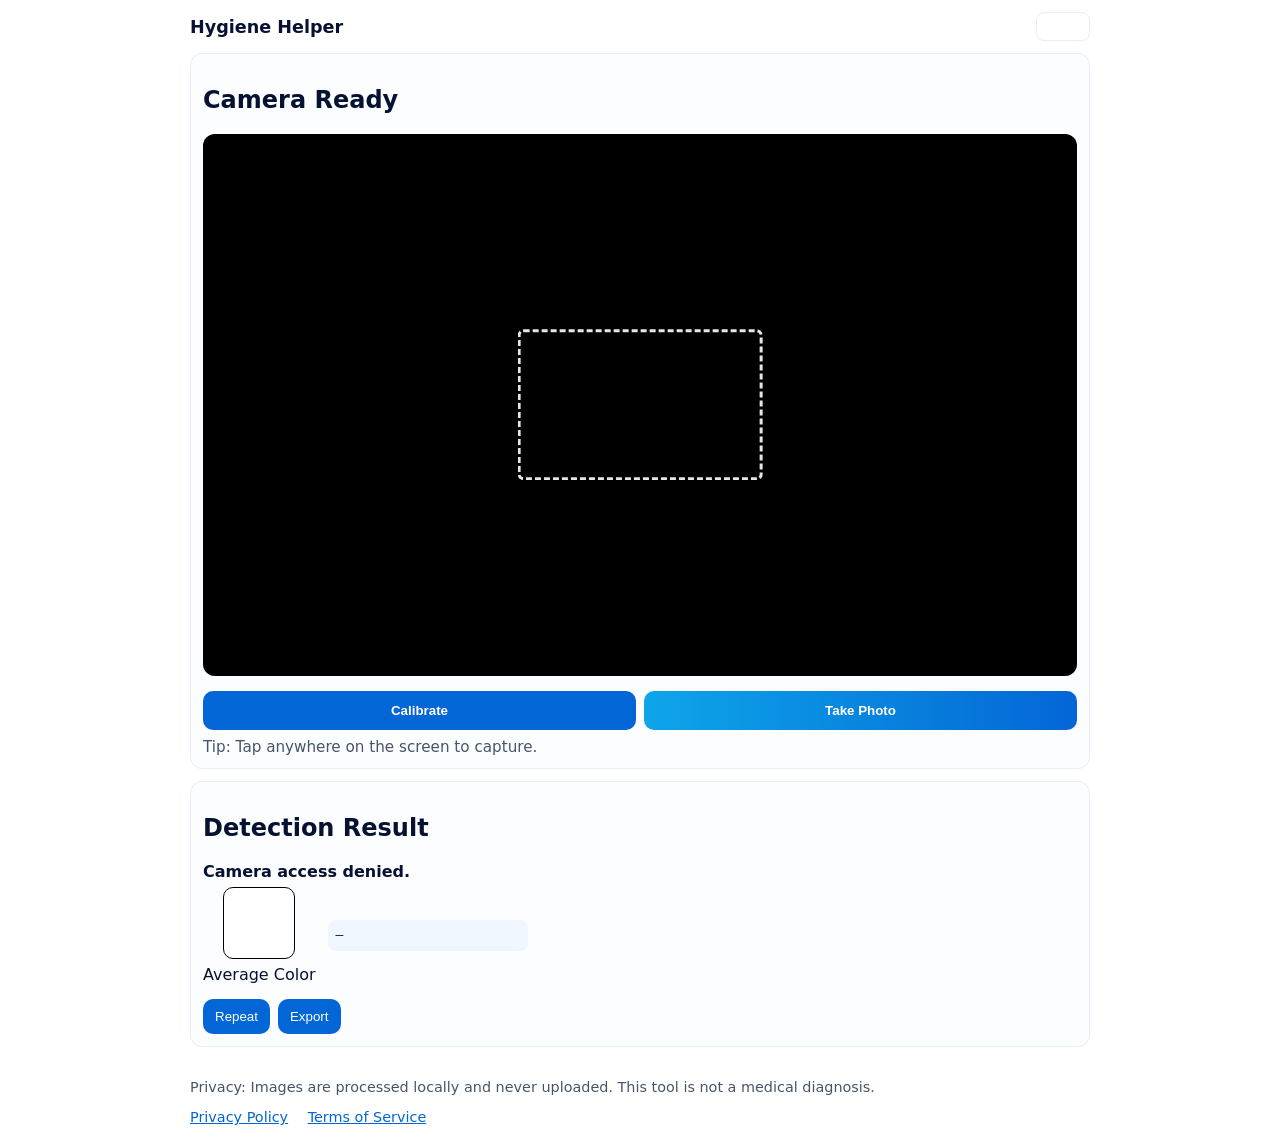
==== index.html @ 9855d481 "Update index.html" ====
<!doctype html>
<html lang="en">
<head>
  <meta charset="utf-8" />
  <meta name="viewport" content="width=device-width,initial-scale=1,viewport-fit=cover" />
  <title>Accessible Hygiene Helper (Voice Assistant)</title>
  <meta name="theme-color" content="#0366d6" />
  <link rel="stylesheet" href="styles.css" />
  <link rel="manifest" href="manifest.json" />
</head>
<body>
  <main id="main" role="main" class="container">
    <header class="topbar">
      <h1 id="title" aria-label="Accessible Hygiene Helper">Hygiene Helper</h1>
      <button id="guideBtn" class="iconBtn" aria-label="View instructions">Guide</button>
    </header>

    <section class="card" aria-labelledby="camTitle">
      <h2 id="camTitle">Camera Ready</h2>

      <div class="controls" aria-hidden="true" style="display:none;">
        <select id="cameraSelect"></select>
        <button id="toggleTorch" type="button">Flash</button>
        <button id="fullBtn" type="button">Fullscreen</button>
      </div>

      <div class="videoWrap" aria-live="polite">
        <video id="video" autoplay playsinline muted></video>
        <div id="roi" class="roi" aria-hidden="true"></div>
      </div>

      <div class="row" style="margin-top: 15px;">
        <button id="calibrateBtn" class="big" type="button" aria-label="White balance calibration, recommended before use">Calibrate</button>
        <button id="captureBtn" class="big primary" type="button" aria-label="Take photo and start detection">Take Photo</button>
      </div>

      <div class="hint" id="hintText" aria-live="polite">Tip: Tap anywhere on the screen to capture.</div>
    </section>

    <section class="card" aria-labelledby="resultTitle">
      <h2 id="resultTitle">Detection Result</h2>
      <div id="status" class="status" role="alert" aria-live="assertive">Ready. Tap anywhere on the screen to capture.</div>

      <div class="resultRow" aria-hidden="true">
        <div class="swatchWrap">
          <div id="swatch" class="swatch"></div>
          <div class="swatchLabel">Average Color</div>
        </div>
        <pre id="vals" class="vals">—</pre>
      </div>

      <div class="row" style="margin-top: 15px;">
        <button id="repeatBtn" type="button" aria-label="Repeat the last result">Repeat</button>
        <button id="exportBtn" type="button" aria-label="Export data">Export</button>
      </div>
    </section>

    <footer class="note" aria-hidden="true">
  <p>Privacy: Images are processed locally and never uploaded. This tool is not a medical diagnosis.</p >
  <p style="margin-top: 10px;">
    <!-- 这里加了 onclick="event.stopPropagation()" 是为了防止被全屏拍照功能拦截 -->
    <a href=" " onclick="event.stopPropagation()" style="color: #0366d6; margin-right: 15px; text-decoration: underline;">Privacy Policy</a >
    <a href="terms.html" onclick="event.stopPropagation()" style="color: #0366d6; text-decoration: underline;">Terms of Service</a >
  </p >
</footer>

    <div id="guideModal" class="modal" aria-hidden="true">
      <div class="modalContent" role="dialog" aria-labelledby="guideTitle">
        <h3 id="guideTitle">Instructions</h3>
        <ul>
          <li>Ensure good lighting. Back camera works best.</li>
          <li>Tap "Calibrate" with a white paper in the frame.</li>
          <li>Place the tissue in the dashed box and tap anywhere to capture.</li>
        </ul>
        <div class="row">
          <button id="closeGuide" aria-label="Close instructions">Close</button>
        </div>
      </div>
    </div>
  </main>
  <script src="app.js"></script>
</body>
</html>
---- styles.css ----
:root{
  --bg:#fff; --card:#fbfdff; --text:#071233; --muted:#475569; --primary:#0366d6;
  --accent:#0ea5e9; --danger:#ef4444;
}
*{box-sizing:border-box}
html,body{height:100%}
body{margin:0;font-family:system-ui,-apple-system,Segoe UI,Roboto,Noto Sans,Arial;background:var(--bg);color:var(--text);padding:12px; -webkit-tap-highlight-color: transparent;}
.container{max-width:900px;margin:0 auto;display:grid;gap:12px}
.topbar{display:flex;justify-content:space-between;align-items:center;gap:8px}
h1{font-size:1.1rem;margin:0}
.iconBtn{background:transparent;border:1px solid #e6eef8;border-radius:8px;padding:6px 8px;cursor:pointer}
.card{background:var(--card);padding:12px;border-radius:12px;border:1px solid #e6eef8}
.controls{display:flex;flex-wrap:wrap;gap:8px;align-items:center;margin-bottom:8px}
select{padding:8px;border-radius:8px;border:1px solid #cfe8ff}
button{background:var(--primary);color:#fff;border:none;padding:10px 12px;border-radius:10px;cursor:pointer}
button.primary{background:linear-gradient(90deg,var(--accent),var(--primary))}
button.big{flex:1;padding:12px;font-weight:700}
button[aria-pressed="true"]{outline:3px solid rgba(3,102,214,0.18)}
.videoWrap{position:relative;width:100%;padding-top:62%;background:#000;border-radius:12px;overflow:hidden}
video{position:absolute;inset:0;width:100%;height:100%;object-fit:cover}
.roi{position:absolute;left:50%;top:50%;width:28%;height:28%;transform:translate(-50%,-50%);border:3px dashed rgba(255,255,255,0.9);box-shadow:0 0 0 9999px rgba(0,0,0,0.28);pointer-events:none;border-radius:6px}
.hint{margin-top:8px;color:var(--muted);font-size:0.95rem}
.status{font-weight:700;margin-bottom:6px}
.resultRow{display:flex;gap:12px;align-items:center;flex-wrap:wrap}
.swatchWrap{display:flex;flex-direction:column;align-items:center;gap:6px}
.swatch{width:72px;height:72px;border-radius:10px;border:1px solid #000;background:#fff}
.vals{background:#f0f6ff;padding:8px;border-radius:8px;min-width:200px;max-width:100%;overflow:auto}
.row{display:flex;gap:8px;margin-top:10px;flex-wrap:wrap}
.note{color:var(--muted);font-size:0.9rem;margin-top:6px}
.modal{position:fixed;inset:0;display:none;align-items:center;justify-content:center;padding:18px}
.modal[aria-hidden="false"]{display:flex;background:rgba(0,0,0,0.45)}
.modalContent{background:#fff;padding:16px;border-radius:12px;max-width:520px;width:100%}
.sr{position:absolute!important;height:1px;width:1px;overflow:hidden;clip:rect(1px,1px,1px,1px);white-space:nowrap}
@media (max-width:520px){
  .roi{width:42%;height:42%}
  .swatch{width:56px;height:56px}
  button{padding:12px}
}
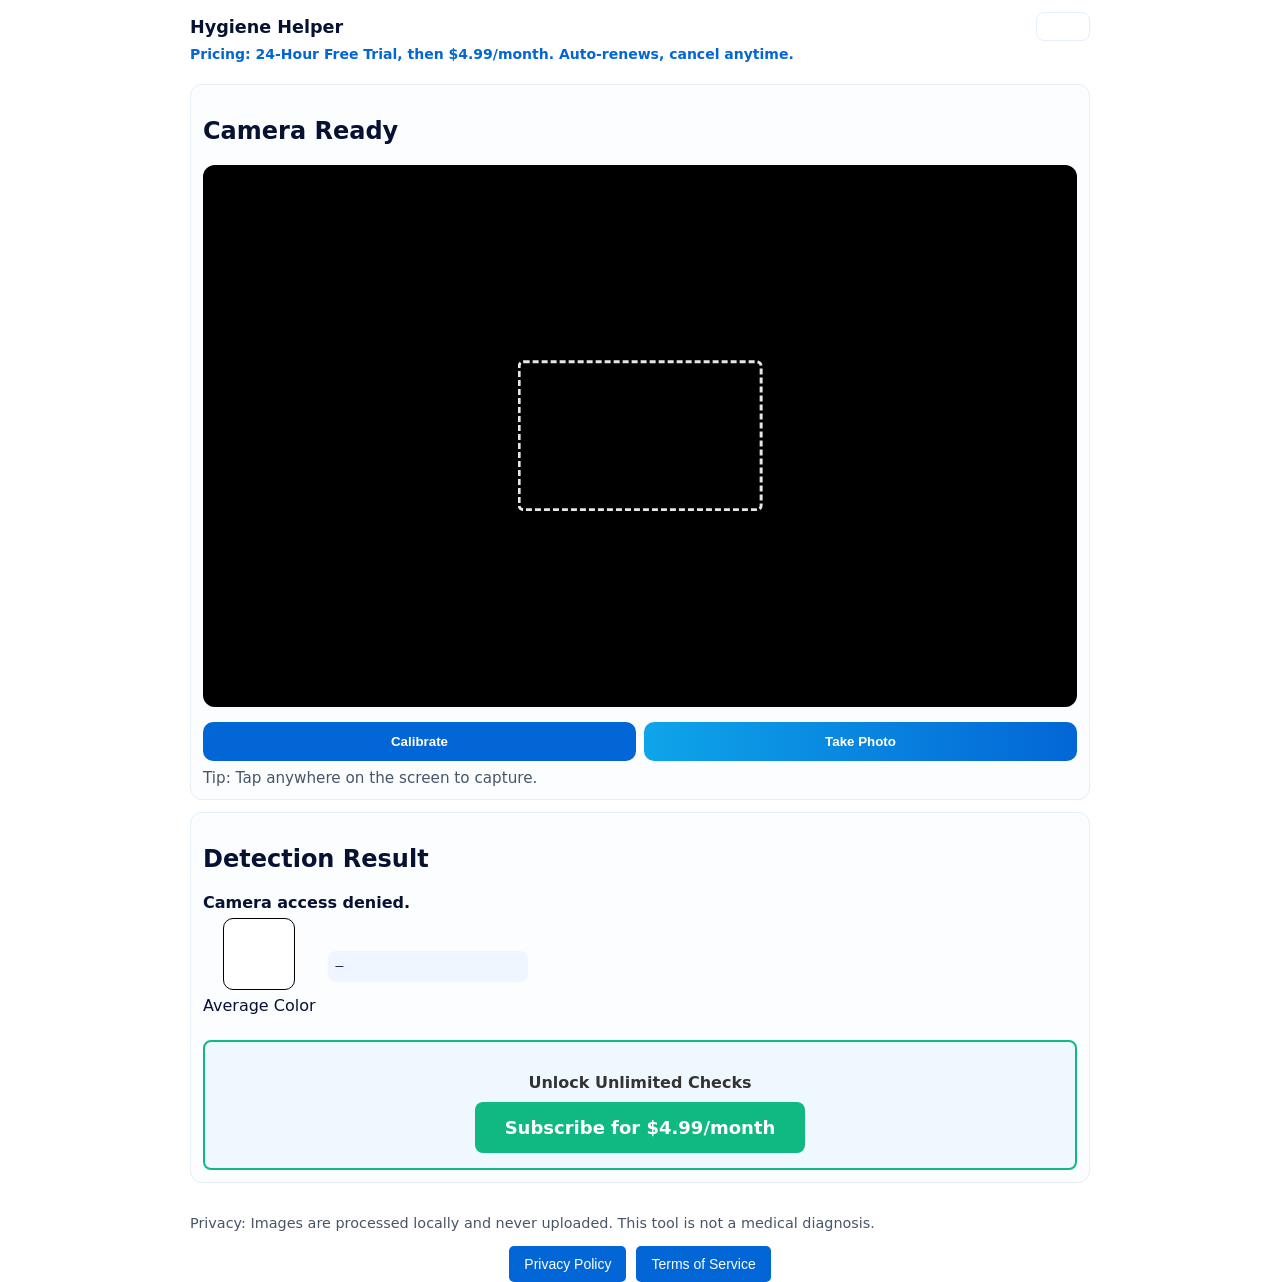
==== commit fc815d37: "Refactor header and footer layout in index.html" ====
--- a/index.html
+++ b/index.html
@@ -10,73 +10,59 @@
 </head>
 <body>
   <main id="main" role="main" class="container">
-    <header class="topbar">
-      <h1 id="title" aria-label="Accessible Hygiene Helper">Hygiene Helper</h1>
-      <button id="guideBtn" class="iconBtn" aria-label="View instructions">Guide</button>
+    <header class="topbar" style="display: flex; flex-direction: column; align-items: flex-start; gap: 5px; padding-bottom: 10px;">
+      <div style="display: flex; justify-content: space-between; width: 100%; align-items: center;">
+        <h1 id="title" aria-label="Accessible Hygiene Helper">Hygiene Helper</h1>
+        <button id="guideBtn" class="iconBtn" aria-label="View instructions">Guide</button>
+      </div>
+      <!-- 明码标价区域（审核员必看） -->
+      <p style="font-size: 14px; color: #0366d6; font-weight: bold; margin: 0;">
+        Pricing: 24-Hour Free Trial, then $4.99/month. Auto-renews, cancel anytime.
+      </p >
     </header>
 
     <section class="card" aria-labelledby="camTitle">
       <h2 id="camTitle">Camera Ready</h2>
-
       <div class="controls" aria-hidden="true" style="display:none;">
         <select id="cameraSelect"></select>
-        <button id="toggleTorch" type="button">Flash</button>
-        <button id="fullBtn" type="button">Fullscreen</button>
       </div>
-
       <div class="videoWrap" aria-live="polite">
         <video id="video" autoplay playsinline muted></video>
         <div id="roi" class="roi" aria-hidden="true"></div>
       </div>
-
       <div class="row" style="margin-top: 15px;">
-        <button id="calibrateBtn" class="big" type="button" aria-label="White balance calibration, recommended before use">Calibrate</button>
+        <button id="calibrateBtn" class="big" type="button" aria-label="White balance calibration">Calibrate</button>
         <button id="captureBtn" class="big primary" type="button" aria-label="Take photo and start detection">Take Photo</button>
       </div>
-
       <div class="hint" id="hintText" aria-live="polite">Tip: Tap anywhere on the screen to capture.</div>
     </section>
 
     <section class="card" aria-labelledby="resultTitle">
       <h2 id="resultTitle">Detection Result</h2>
-      <div id="status" class="status" role="alert" aria-live="assertive">Ready. Tap anywhere on the screen to capture.</div>
+      <div id="status" class="status" role="alert" aria-live="assertive">Ready. Tap anywhere on the screen to capture. 24-hour free trial started.</div>
 
       <div class="resultRow" aria-hidden="true">
-        <div class="swatchWrap">
-          <div id="swatch" class="swatch"></div>
-          <div class="swatchLabel">Average Color</div>
-        </div>
+        <div class="swatchWrap"><div id="swatch" class="swatch"></div><div class="swatchLabel">Average Color</div></div>
         <pre id="vals" class="vals">—</pre>
       </div>
 
-      <div class="row" style="margin-top: 15px;">
-        <button id="repeatBtn" type="button" aria-label="Repeat the last result">Repeat</button>
-        <button id="exportBtn" type="button" aria-label="Export data">Export</button>
+      <!-- 支付按钮区域 -->
+      <div id="payArea" style="margin-top: 25px; text-align: center; padding: 15px; background: #f0f8ff; border-radius: 8px; border: 2px solid #10b981;">
+        <p style="margin-bottom: 10px; font-weight: bold; color: #333;">Unlock Unlimited Checks</p >
+        <a href=" " target="_blank" id="payBtn" style="display:inline-block; padding: 15px 30px; background: #10b981; color: white; text-decoration: none; border-radius: 8px; font-weight: bold; font-size: 18px;">
+          Subscribe for $4.99/month
+        </a >
       </div>
     </section>
 
-    <footer class="note" aria-hidden="true">
-  <p>Privacy: Images are processed locally and never uploaded. This tool is not a medical diagnosis.</p >
-  <p style="margin-top: 10px;">
-    <!-- 这里加了 onclick="event.stopPropagation()" 是为了防止被全屏拍照功能拦截 -->
-    <a href=" " onclick="event.stopPropagation()" style="color: #0366d6; margin-right: 15px; text-decoration: underline;">Privacy Policy</a >
-    <a href="terms.html" onclick="event.stopPropagation()" style="color: #0366d6; text-decoration: underline;">Terms of Service</a >
-  </p >
-</footer>
-
-    <div id="guideModal" class="modal" aria-hidden="true">
-      <div class="modalContent" role="dialog" aria-labelledby="guideTitle">
-        <h3 id="guideTitle">Instructions</h3>
-        <ul>
-          <li>Ensure good lighting. Back camera works best.</li>
-          <li>Tap "Calibrate" with a white paper in the frame.</li>
-          <li>Place the tissue in the dashed box and tap anywhere to capture.</li>
-        </ul>
-        <div class="row">
-          <button id="closeGuide" aria-label="Close instructions">Close</button>
-        </div>
+    <!-- 底部链接：使用强制跳转按钮 -->
+    <footer class="note">
+      <p aria-hidden="true">Privacy: Images are processed locally and never uploaded. This tool is not a medical diagnosis.</p >
+      <div style="margin-top: 15px; display: flex; gap: 10px; justify-content: center;">
+        <button type="button" onclick="window.location.href='privacy.html';" style="padding: 10px 15px; background: #0366d6; color: white; border: none; border-radius: 5px; font-size: 14px; cursor: pointer;">Privacy Policy</button>
+        <button type="button" onclick="window.location.href='terms.html';" style="padding: 10px 15px; background: #0366d6; color: white; border: none; border-radius: 5px; font-size: 14px; cursor: pointer;">Terms of Service</button>
       </div>
-    </div>
+    </footer>
   </main>
   <script src="app.js"></script>
 </body>
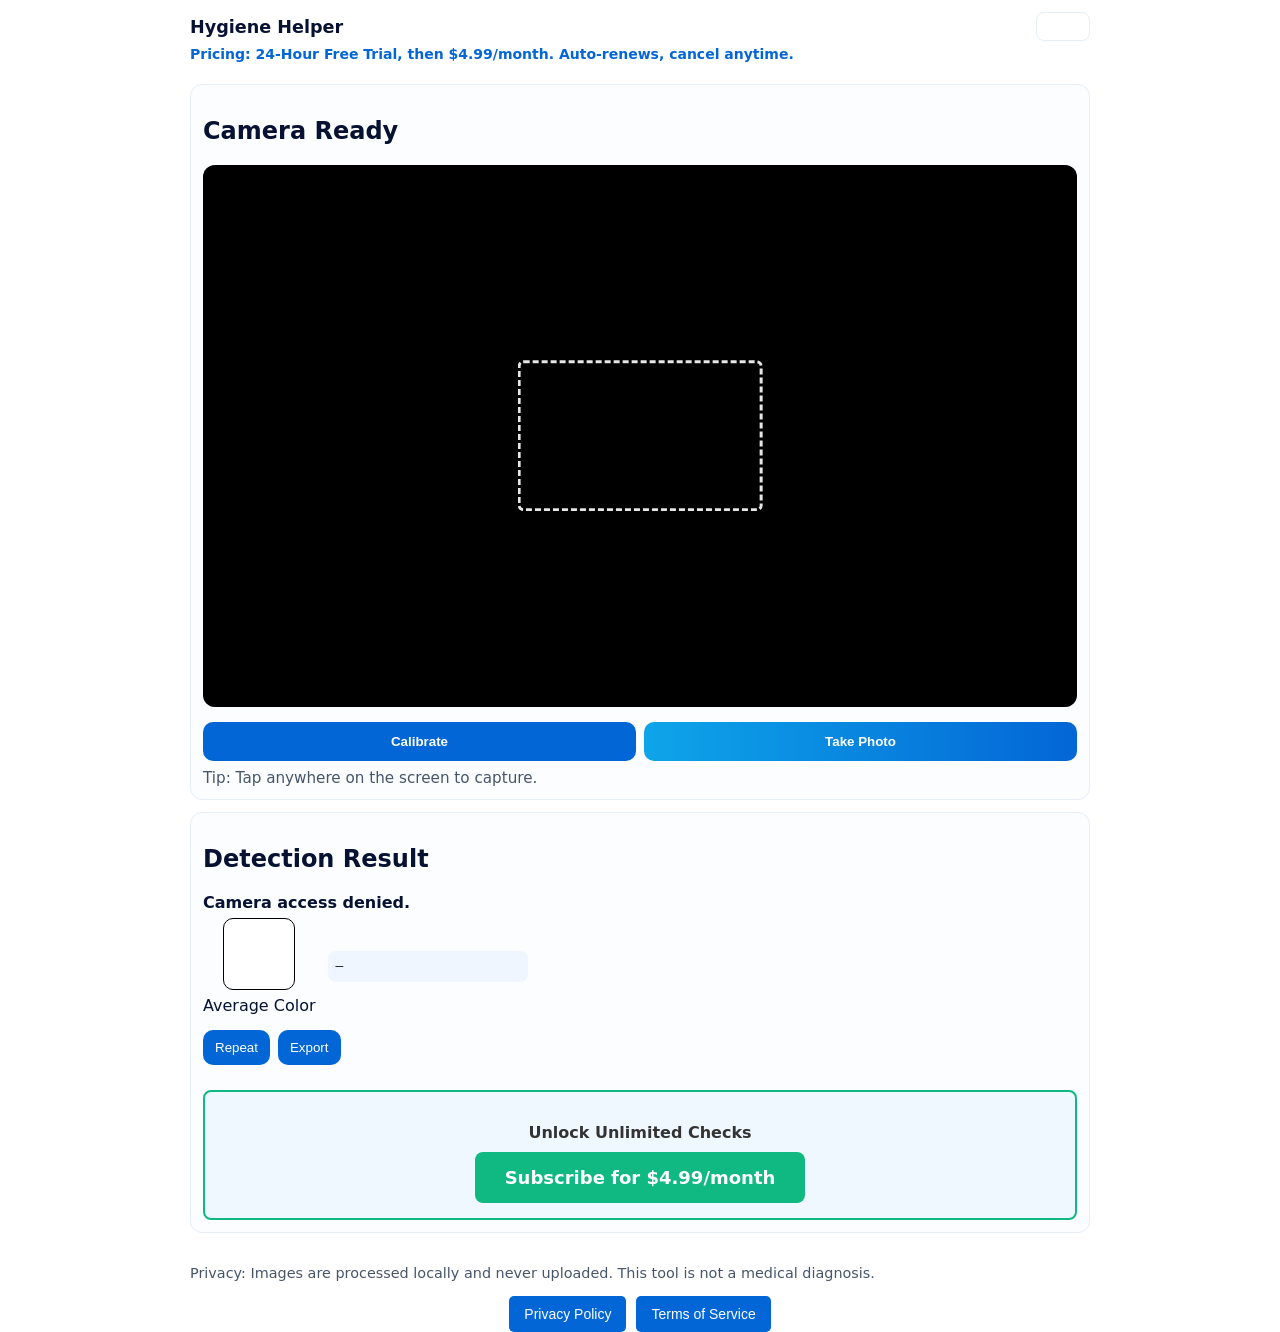
==== commit 784e332a: "Update index.html" ====
--- a/index.html
+++ b/index.html
@@ -3,7 +3,9 @@
 <head>
   <meta charset="utf-8" />
   <meta name="viewport" content="width=device-width,initial-scale=1,viewport-fit=cover" />
-  <title>Accessible Hygiene Helper (Voice Assistant)</title>
+  <title>Accessible Hygiene Helper | Blind & Visually Impaired Toilet Aid</title>
+  <meta name="description" content="A privacy-first web tool for blind and visually impaired users to independently confirm cleanliness. Features voice feedback, haptic vibration, and 100% local image processing.">
+  <meta name="robots" content="index, follow">
   <meta name="theme-color" content="#0366d6" />
   <link rel="stylesheet" href="styles.css" />
   <link rel="manifest" href="manifest.json" />
@@ -15,7 +17,6 @@
         <h1 id="title" aria-label="Accessible Hygiene Helper">Hygiene Helper</h1>
         <button id="guideBtn" class="iconBtn" aria-label="View instructions">Guide</button>
       </div>
-      <!-- 明码标价区域（审核员必看） -->
       <p style="font-size: 14px; color: #0366d6; font-weight: bold; margin: 0;">
         Pricing: 24-Hour Free Trial, then $4.99/month. Auto-renews, cancel anytime.
       </p >
@@ -46,16 +47,20 @@
         <pre id="vals" class="vals">—</pre>
       </div>
 
-      <!-- 支付按钮区域 -->
-      <div id="payArea" style="margin-top: 25px; text-align: center; padding: 15px; background: #f0f8ff; border-radius: 8px; border: 2px solid #10b981;">
+      <div class="row" style="margin-top: 15px;">
+        <button id="repeatBtn" type="button" aria-label="Repeat the last result">Repeat</button>
+        <button id="exportBtn" type="button" aria-label="Export data">Export</button>
+      </div>
+
+      <!-- 支付区域（强制显示，且带上你的真实链接和防拦截代码） -->
+      <div id="payArea" style="display: block; margin-top: 25px; text-align: center; padding: 15px; background: #f0f8ff; border-radius: 8px; border: 2px solid #10b981;">
         <p style="margin-bottom: 10px; font-weight: bold; color: #333;">Unlock Unlimited Checks</p >
-        <a href=" " target="_blank" id="payBtn" style="display:inline-block; padding: 15px 30px; background: #10b981; color: white; text-decoration: none; border-radius: 8px; font-weight: bold; font-size: 18px;">
+        <a href=" " target="_blank" onclick="event.stopPropagation()" id="payBtn" style="cursor:pointer; display:inline-block; padding: 15px 30px; background: #10b981; color: white; text-decoration: none; border-radius: 8px; font-weight: bold; font-size: 18px;">
           Subscribe for $4.99/month
         </a >
       </div>
     </section>
 
-    <!-- 底部链接：使用强制跳转按钮 -->
     <footer class="note">
       <p aria-hidden="true">Privacy: Images are processed locally and never uploaded. This tool is not a medical diagnosis.</p >
       <div style="margin-top: 15px; display: flex; gap: 10px; justify-content: center;">
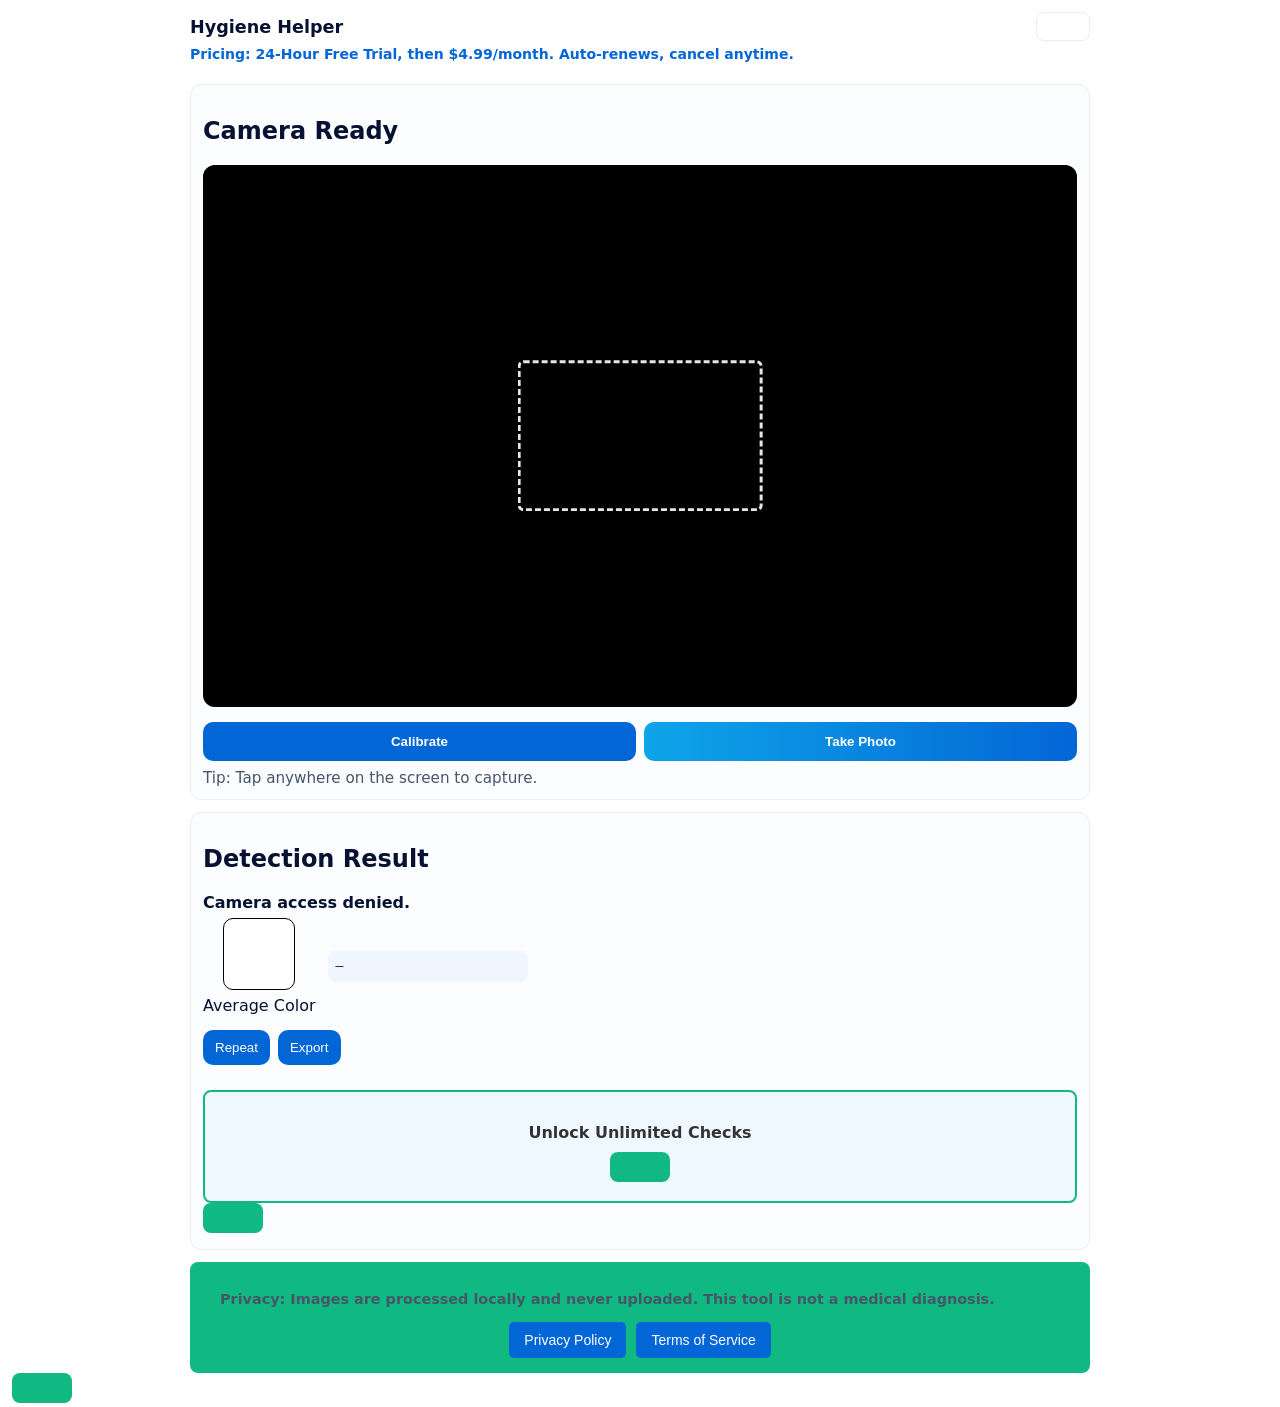
==== commit a2fe8895: "Update index.html" ====
--- a/index.html
+++ b/index.html
@@ -4,8 +4,7 @@
   <meta charset="utf-8" />
   <meta name="viewport" content="width=device-width,initial-scale=1,viewport-fit=cover" />
   <title>Accessible Hygiene Helper | Blind & Visually Impaired Toilet Aid</title>
-  <meta name="description" content="A privacy-first web tool for blind and visually impaired users to independently confirm cleanliness. Features voice feedback, haptic vibration, and 100% local image processing.">
-  <meta name="robots" content="index, follow">
+  <meta name="description" content="A privacy-first web tool for blind and visually impaired users to independently confirm cleanliness.">
   <meta name="theme-color" content="#0366d6" />
   <link rel="stylesheet" href="styles.css" />
   <link rel="manifest" href="manifest.json" />
@@ -52,18 +51,16 @@
         <button id="exportBtn" type="button" aria-label="Export data">Export</button>
       </div>
 
-      <!-- 支付区域（强制显示，且带上你的真实链接和防拦截代码） -->
-      <div id="payArea" style="display: block; margin-top: 25px; text-align: center; padding: 15px; background: #f0f8ff; border-radius: 8px; border: 2px solid #10b981;">
+      <!-- 支付区域：强制显示，高Z-index防止被遮挡 -->
+      <div id="payArea" style="display: block; margin-top: 25px; text-align: center; padding: 15px; background: #f0f8ff; border-radius: 8px; border: 2px solid #10b981; position: relative; z-index: 9999;">
         <p style="margin-bottom: 10px; font-weight: bold; color: #333;">Unlock Unlimited Checks</p >
-        <a href=" " target="_blank" onclick="event.stopPropagation()" id="payBtn" style="cursor:pointer; display:inline-block; padding: 15px 30px; background: #10b981; color: white; text-decoration: none; border-radius: 8px; font-weight: bold; font-size: 18px;">
-          Subscribe for $4.99/month
-        </a >
+       <a href="https://www.creem.io/payment/prod_52Hm5HKr46uvZF248N6CXz" target="_blank" onclick="event.stopPropagation()" id="payBtn" style="cursor:pointer; display:inline-block; padding: 15px 30px; background: #10b981; color: white; text-decoration: none; border-radius: 8px; font-weight: bold; font-size: 18px;">
       </div>
     </section>
 
     <footer class="note">
       <p aria-hidden="true">Privacy: Images are processed locally and never uploaded. This tool is not a medical diagnosis.</p >
-      <div style="margin-top: 15px; display: flex; gap: 10px; justify-content: center;">
+      <div style="margin-top: 15px; display: flex; gap: 10px; justify-content: center; position: relative; z-index: 9999;">
         <button type="button" onclick="window.location.href='privacy.html';" style="padding: 10px 15px; background: #0366d6; color: white; border: none; border-radius: 5px; font-size: 14px; cursor: pointer;">Privacy Policy</button>
         <button type="button" onclick="window.location.href='terms.html';" style="padding: 10px 15px; background: #0366d6; color: white; border: none; border-radius: 5px; font-size: 14px; cursor: pointer;">Terms of Service</button>
       </div>
